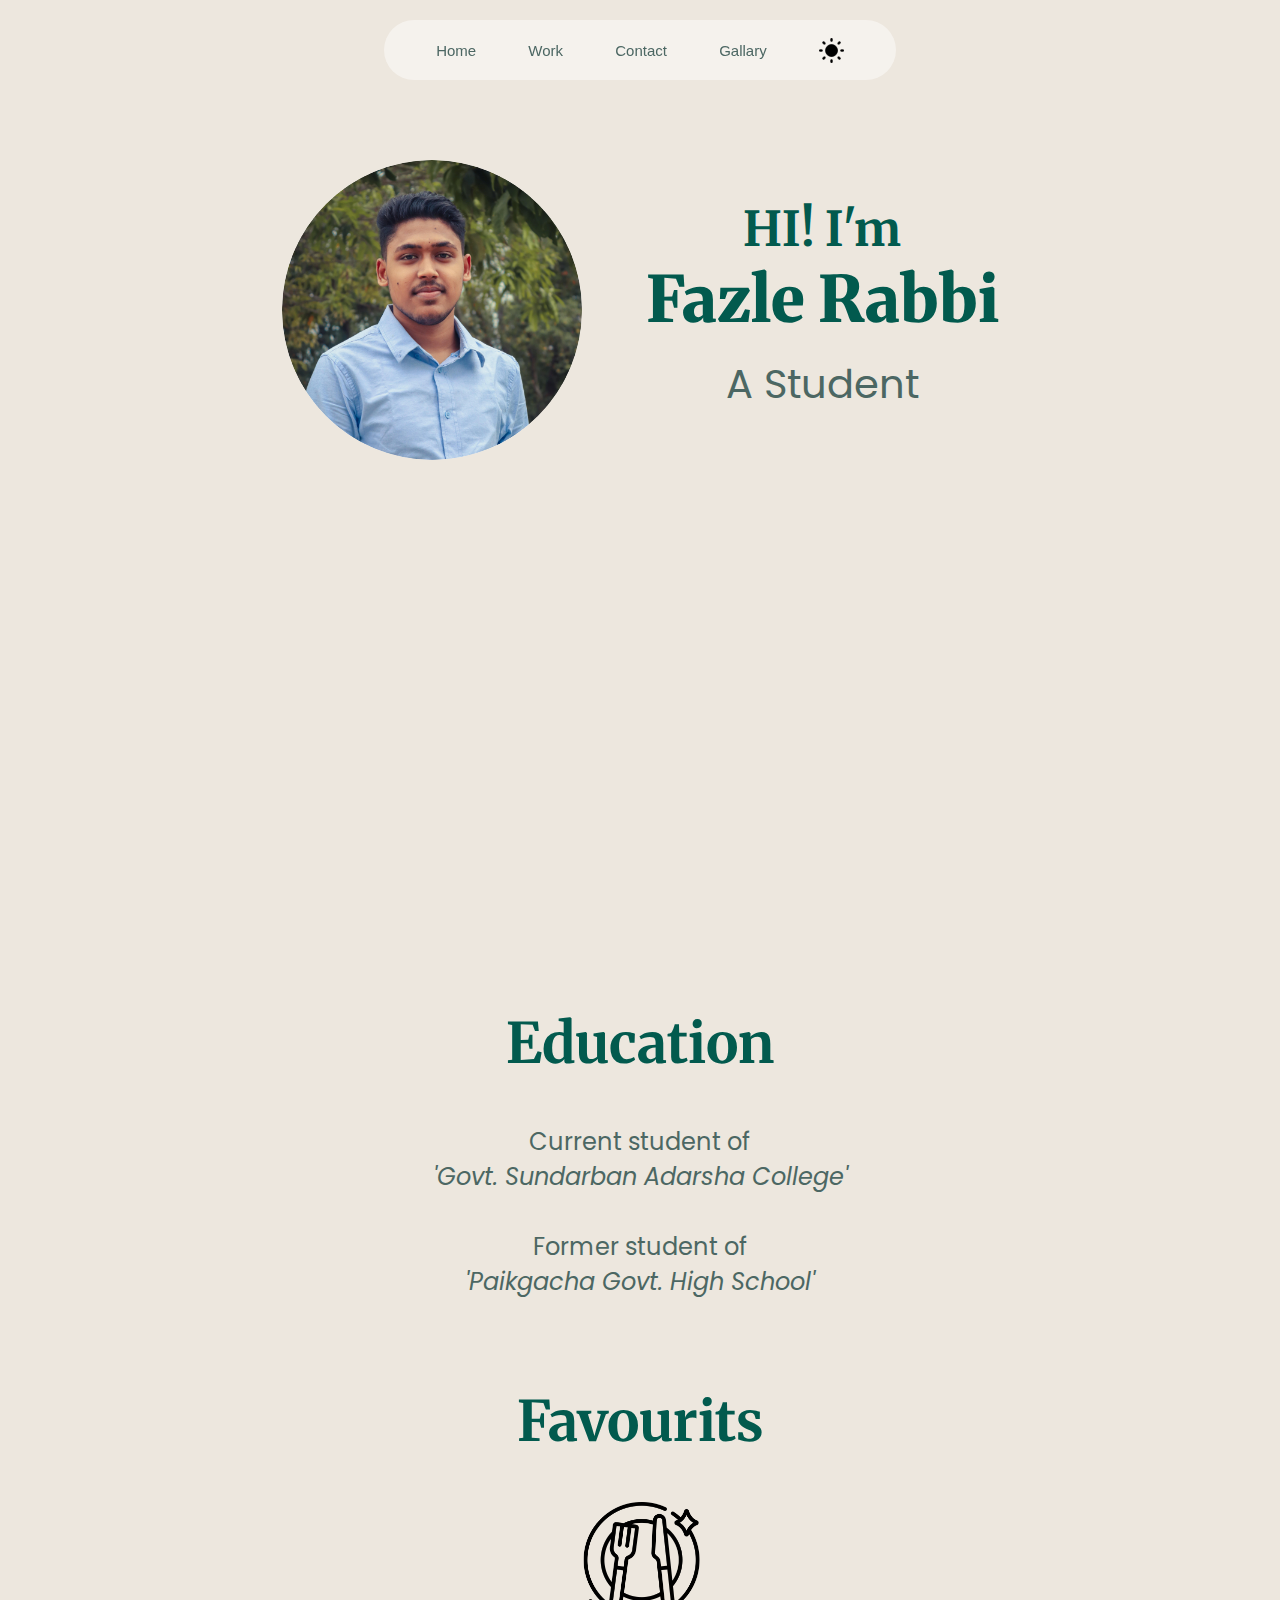
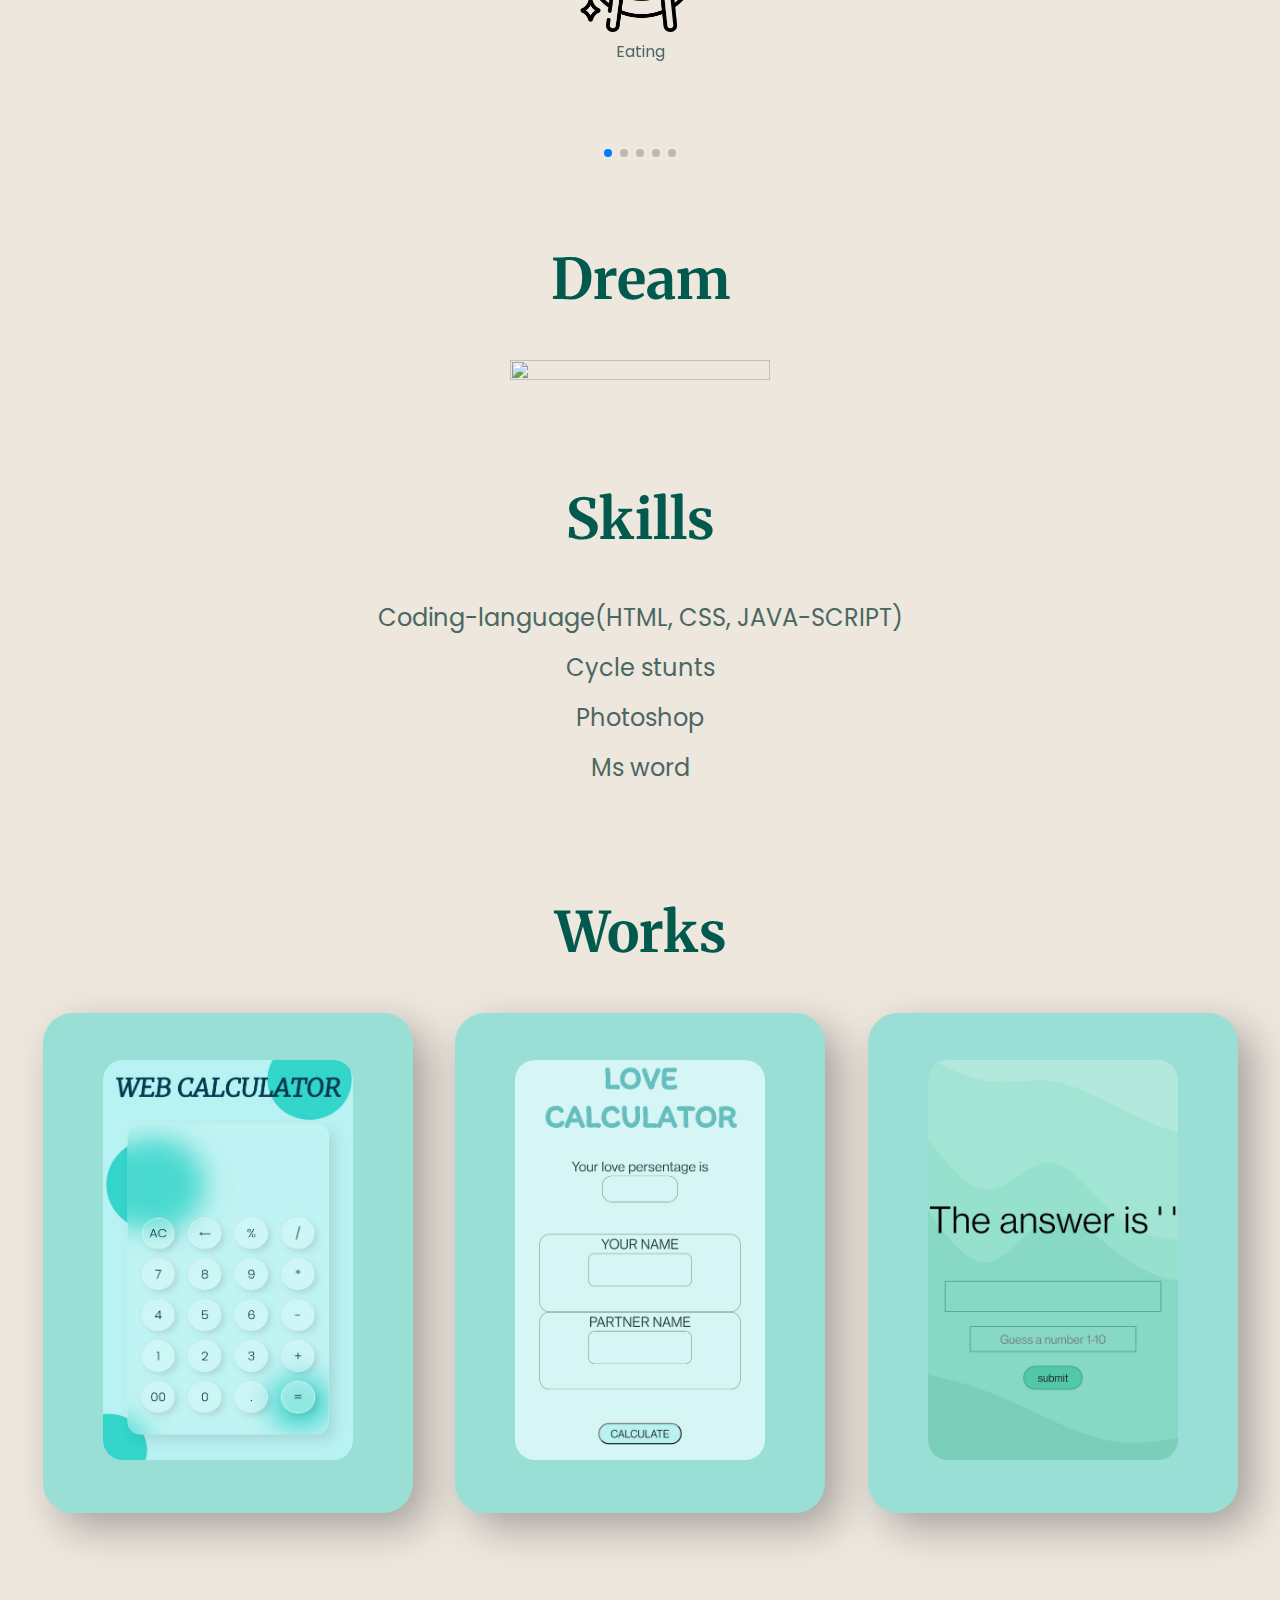
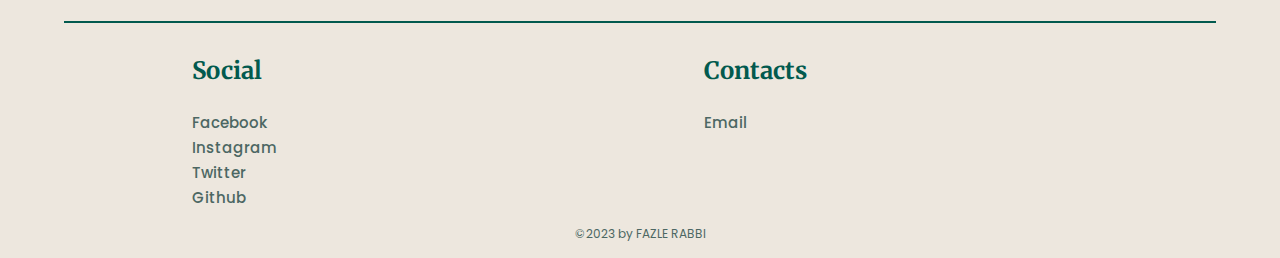
==== index.htm @ 9793bcef "Add files via upload" ====
<!DOCTYPE html>
<html lang="en">
<head>
    <meta charset="UTF-8">
    <meta name="viewport" content="width=device-width, initial-scale=1.0">
    <title>My page</title>
    <link rel="icon" href="logo.png" />
    <link rel="preconnect" href="https://fonts.googleapis.com" />
    <link rel="preconnect" href="https://fonts.gstatic.com" crossorigin />
    <link href="https://fonts.googleapis.com/css2?family=Inter:wght@300&family=Merriweather:ital,wght@0,300;1,300&family=Montserrat:wght@300&family=Poppins:wght@300&family=Sacramento&display=swap" rel="stylesheet"/>
    <link rel="stylesheet" href="https://cdn.jsdelivr.net/npm/swiper@10/swiper-bundle.min.css" />
    <link rel="stylesheet" href="style.css" />
  </head>
</head>
<body>
    <nav>
        <ul>
            <li><a class="nav-item" href="#">Home</a></li>
            <li><a class="nav-item" href="#work">Work</a></li>
            <li><a class="nav-item" href="#bottom">Contact</a></li>
            <li><a class="nav-item" href="pindex.html" target="_blank">Gallary</a></li>
            <li><img class="nav-item" src="dark-mode.png" id="theme"></li>
        </ul>
    </nav>
    <!-- <a id="theme" href="#"> </a>-->
    <section class="top" id="home">
        <div class="main">
          <div class="col-1">
            <img src="circle.jpg"/>
          </div>
          <div class="col-2">
            <h2>HI! I'm</h2>
            <h1><b>Fazle Rabbi</b></h1>
            <p>A Student</p>
          </div>
        </div>
    </section>

    
    <section class="middle">
      <div class="edu">
        <h2>Education</h2>
        <p>
          Current student of <br /><i> 'Govt. Sundarban Adarsha College' </i
          ><br />
          <br />
          Former student of <br /><i>'Paikgacha Govt. High School' </i>
        </p>
      </div>
      <br />

      <div class="likings">
        <h2>Favourits</h2>
        <div class="container">
          <div class="swiper">
            <!-- Additional required wrapper -->
            <div class="swiper-wrapper">
              <!-- Slides -->
              <div class="swiper-slide"><img src="eat.png"><span>Eating</span></div>
              <div class="swiper-slide"><img src="travelling.png"><span>Travelling</span></div>
              <div class="swiper-slide"><img src="open-book.png"><span>Reading</span></div>
              <div class="swiper-slide"><img src="coding-language.png"><span>Coding</span></div>
              <div class="swiper-slide"><img src="gardening.png"><span>Gardening</span></div>
            </div>
            <!-- If we need pagination -->
            <div class="swiper-pagination"></div>
        </div>
      </div>
      <br />

      <div>
        <h2>Dream</h2>
        <a href="https://www.buet.ac.bd/web/#/" target="_blank"
          ><img
            src="https://2.bp.blogspot.com/-9403-akZBqw/WR1qoV51F1I/AAAAAAAAAFs/X-lrXlUQ_lAMNIBSXitrYBy4PDImReQhgCLcB/s1600/BUET-logo.jpg"
            class="buet"
        /></a>
      </div>
      <br /><br />

      <div class="skills">
        <h2>Skills</h2>
        <p>Coding-language(HTML, CSS, JAVA-SCRIPT)</p>
        <p>Cycle stunts</p>
        <p>Photoshop</p>
        <p>Ms word</p>
      </div><br><br>
    </section>

    <section id="work">
      <h2>Works</h2>
      <div class="projects">
        <div class="project-item "><a href="https://rabbi6272.github.io/calculator/" target="_blank"><img src="calculator.jpg"></a></div>
        <div class="project-item "><a href="https://rabbi6272.github.io/lovecalc/" target="_blank"><img src="love-calc.jpg"></a></div>
        <div class="project-item "><a href="https://rabbi6272.github.io/the-guess-game/" target="_blank"><img src="guess-game.jpg"></a></div>
      </div><br><br><br><br>
    </section>

    <hr>
    <section id="bottom" class="bottom">
      <div class="social"> 
        <h3>Social</h3>      
        <a href="https://www.facebook.com/frabbi6272" target="_blank">Facebook</a><br>
        <a href="https://www.instagram.com/_._rab_bi_/" target="_blank">Instagram</a><br>
        <a href="https://www.twitter.com/rabbi6272/" target="_blank">Twitter</a><br>
        <a href="https://github.com/rabbi6272" target="_blank">Github</a><br>
      </div>
      <div class="contact">
        <h3>Contacts</h3>
        <a href="mailto:mmrabbi625442@gmail.com">Email</a>
      </div>
    </section>
    <p class="end-text">&copy;2023 by FAZLE RABBI</p>

  
   <script src="https://cdn.jsdelivr.net/npm/swiper@10/swiper-bundle.min.js"></script>
   <script src="script-toggle.js"></script>
</body>
</html>
---- style.css ----
html{
  scroll-behavior: smooth;
}
body {
  padding: 0;
  margin: 0;
  background-color: var(--background);
  color: var(--text);
  text-align: center;
  font-family: poppins;
  transition: all 400ms linear;
}
h1, h2, h3, h4, h5, h6{
  color: var(--title);
  font-family: Merriweather;
}
h1 {
  font-size: 4rem;
  font-weight: 900;
  margin: 0;
}
h2 {
  font-size: 3.5rem;
  font-weight: 700;
}
h3{
  font-size: 1.5rem;
  font-weight: 700;
}
   /*navbar-section*/
nav {
  position: sticky;
  top: 20px;
  margin: 0 auto;
  height: 60px;
  width: 40%;
  border-radius: 30px;
  backdrop-filter: blur(20px);
  background-color: var(--nav);
  z-index: 30;
}
ul {
  list-style-type: none;
  display: flex;
  justify-content: space-evenly;
  align-items: center;
  height: 100%;
  width: 100%;
  margin: 0;
  padding: 0;
}
li a {
  text-decoration: none;
  font-size: 15px;
  font-family: gt, -apple-system, BlinkMacSystemFont, "Segoe UI", Roboto, Oxygen,
    Ubuntu, Cantarell, "Open Sans", "Helvetica Neue", sans-serif;
  font-weight: 500;
  line-height: 23px;
  color: var(--text);
  display: inline-block;

}
#theme{
  display: flex;
  align-items: center;
  width: 25px;
  height: 25px;
  cursor: pointer;
}

  /*top-section*/
.top {
  height: 80vh;
  margin: 0;
  padding-top: 100px;
}
.main {
  display: flex;
  flex-flow: wrap;
  max-width: 100vw;
  min-height: 300px;
  margin: 0;
  align-items: center;
  justify-content: center;
}
.col-1 {
  width: auto;
  align-items: right;
  margin: 0 2.5%;
}
.col-1 img {
  border-radius: 50%;
  height: 300px;
  width: 300px;
}
.col-2 {
  width: auto;
  text-align: center;
  margin: 0 2.5%;
}
.col-2 h2{
  font-family: Merriweather;
  font-size: 3rem;
  margin: 0;
}

p{
    font-size: 2.5rem;
    margin: 15px 0;
}

 /*middle-section*/

 .edu {
  height: auto;
  margin: 10% auto 0;
}

.middle p {
  font-size: 1.5rem;
}
.middle a {
  margin: 10px;
}
.container {
  display: flex;
  align-items: center;
  justify-content: center;
  width: 100%;
  height: 30vh;
}
.swiper {
  width: 135px;
  height: 30vh;
}
.swiper-slide img {
  width: 130px;
  height: 130px;
}
span {
  margin: 0;
}
.buet{
  width: 45%;
  height: 10%;
}

/*work-section*/
#work{
  height: auto;
  width: 100vw;
}
.projects{
  height: auto;
  width: 100%;
  display: flex;
  flex-wrap: wrap;
  justify-content: space-evenly;
  align-items: center;
 
}
.project-item{
  height: 500px;
  width: 370px;
  /* background-color:#9ADFD5; */
  background-color: var(--wbackground);
  border-radius: 30px;
  display: flex;
  align-items: center;
  justify-content: center;
  text-align: center;
  box-shadow: 15px 15px 40px rgba(0, 0, 0, .3);
}
.project-item:hover{
 
}
.project-item img{
  height: 400px;
  width: 250px;
  border-radius: 20px;
  transition: all 300ms linear;
}
.project-item img:hover{
  scale: 1.05;
}

 /* bottom-section */
hr{
  height: 2px;
  width: 90%;
  background-color: var(--title);
  border: 0;
}
.bottom{
  height: auto;
  margin: 0;
  display: flex;
  align-items: baseline;

}
.contact, .social{
  display: inline-block;
  text-align: left;
  height: 100%;
  width: 10%;
  margin: 0 15%;
}

.bottom a{
  text-decoration: none;
  font-size: 15px;
  font-weight: 500;
  color: var(--text);
  margin: 5px 0;
}


.end-text{
  font-size: 12px;
  color: var(--text);
}

@media (max-width: 1200px){
  nav{
    width: 50%;
  }
  .buet{
    width: 50%;
    height: 15%;
  }
  .project-item img{
    height: 360px;
    width: 220px;
  }
  .project-item{
    height: 440px;
    width: 310px;
  }
}

@media (max-width: 992px) {
  nav {
    width: 60%;
  }
  .buet{
    width: 55%;
    height: 20%;
  }
  .project-item img{
    height: 320px;
    width: 190px;
  }
  .project-item{
    height: 390px;
    width: 260px;
  }
}

@media (max-width: 767px){

  nav {
     width: 80%;
  }

  .top{
    padding-top: 50px;
    height: 95vh;
  }
  .col-1,   .col-2{
    margin: 15px 0;
  }
  .col-1 img{
    width: 300px;
    height: 300px;
  }

  h1{
    font-size: 3.5rem;
  }
  h2{
    font-size: 2.5rem;
  }
  .buet{
    width: 90%;
    height: 60%;
  }
  .project-item{
    height: 500px;
    width: 330px;
    margin: 30px 0;
  }
  .project-item img{
    height: 400px;
    width: 250px;
  }
  .contact, .social{
    margin: 0 12%;
  }

}
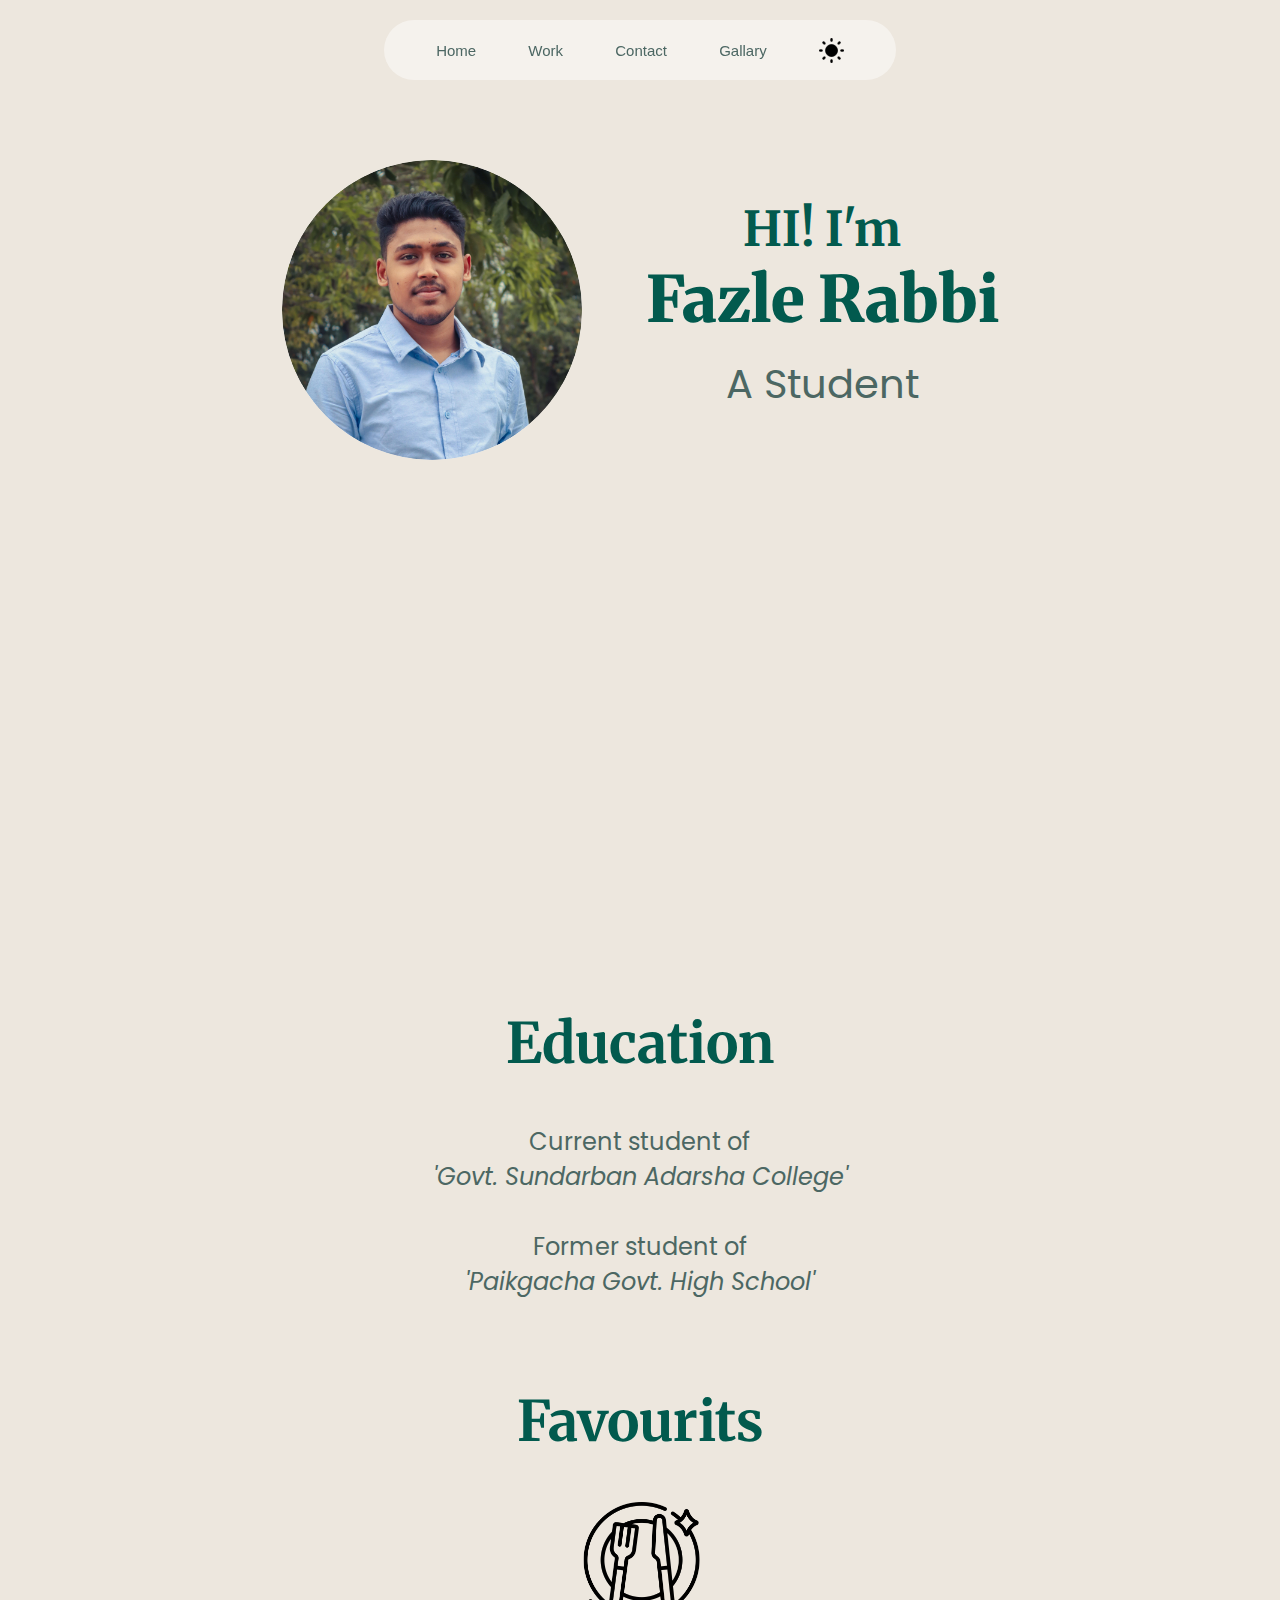
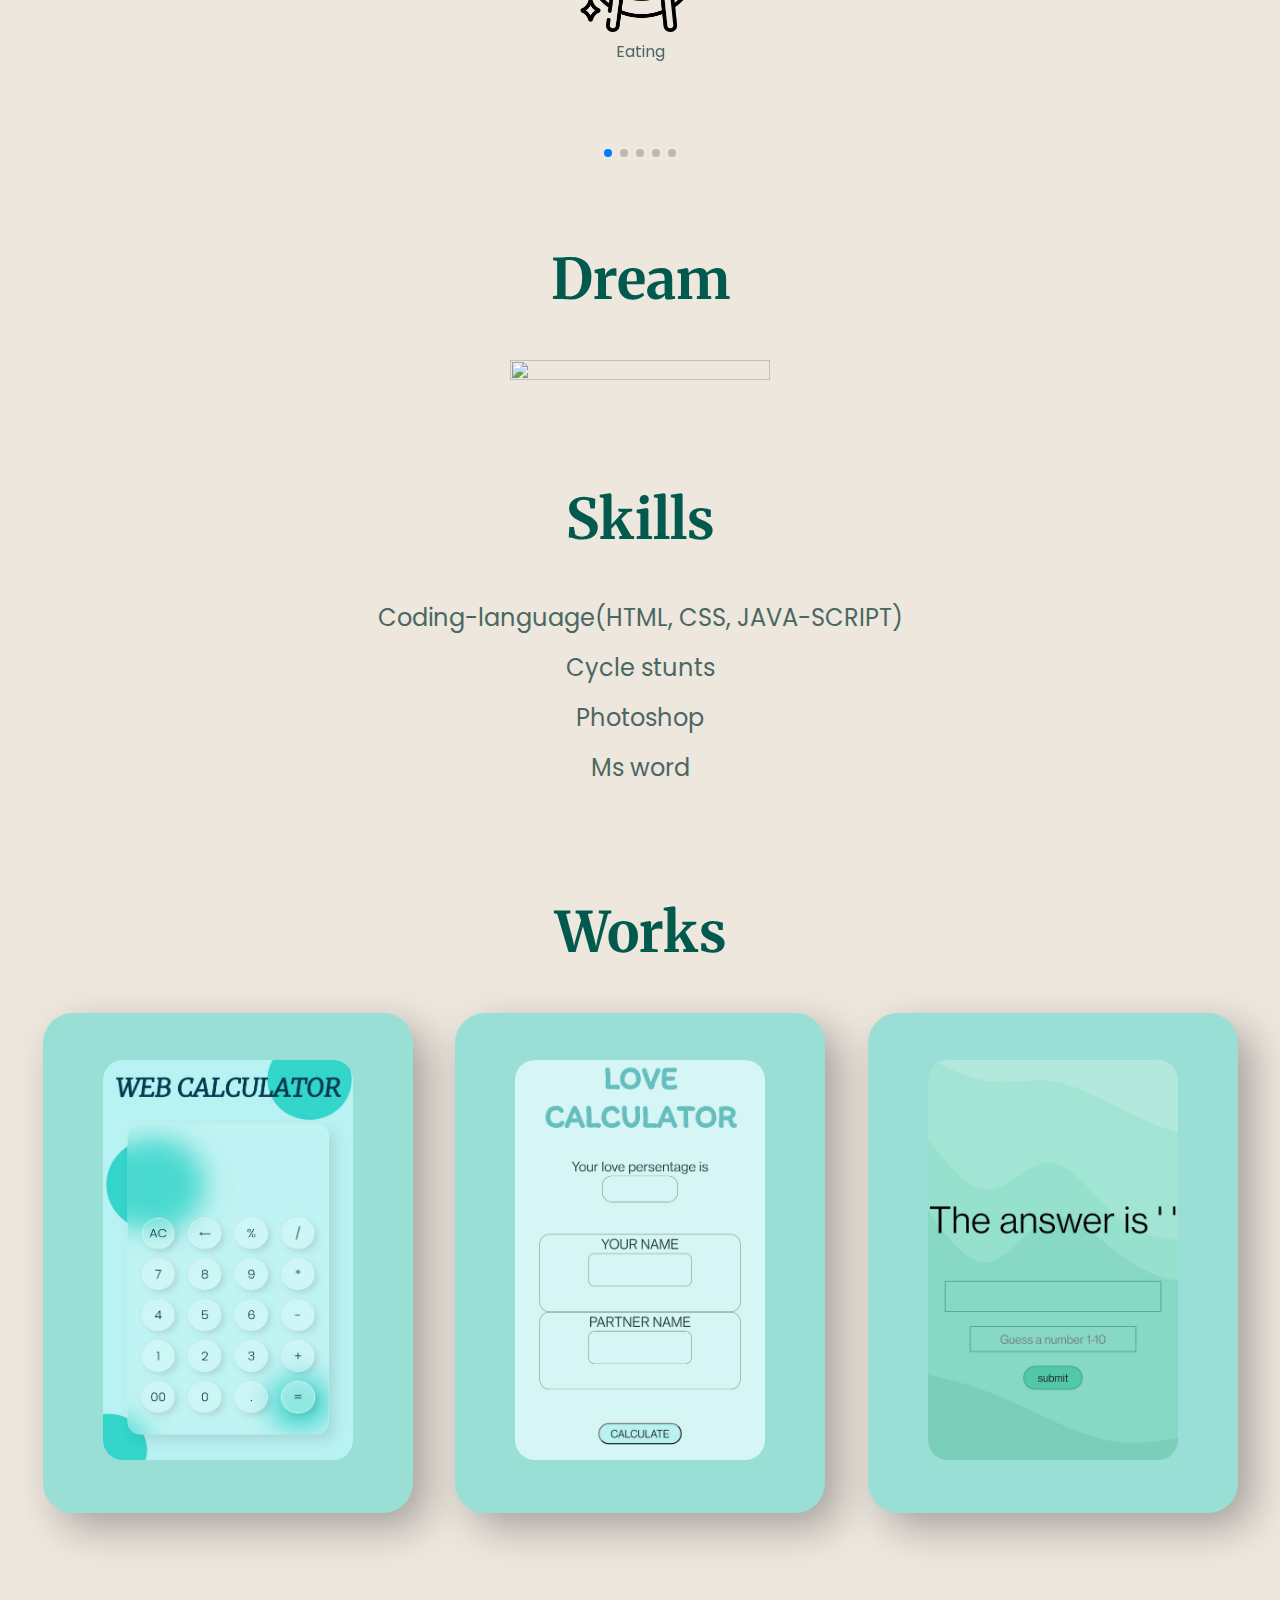
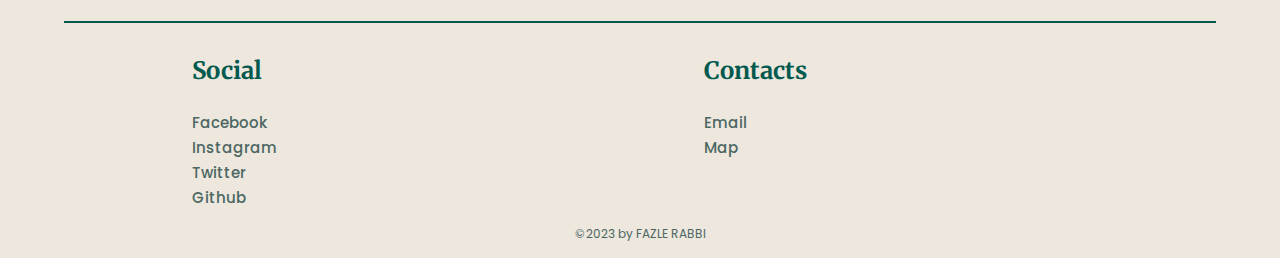
==== commit 2cb9c872: "Update index.htm" ====
--- a/index.htm
+++ b/index.htm
@@ -107,7 +107,8 @@
       </div>
       <div class="contact">
         <h3>Contacts</h3>
-        <a href="mailto:mmrabbi625442@gmail.com">Email</a>
+        <a href="mailto:mmrabbi625442@gmail.com">Email</a><br>
+        <a href="https://maps.app.goo.gl/GKJpCMKYnp2LL5sCA" target="_blank">Map</a>
       </div>
     </section>
     <p class="end-text">&copy;2023 by FAZLE RABBI</p>
@@ -116,4 +117,4 @@
    <script src="https://cdn.jsdelivr.net/npm/swiper@10/swiper-bundle.min.js"></script>
    <script src="script-toggle.js"></script>
 </body>
-</html>+</html>
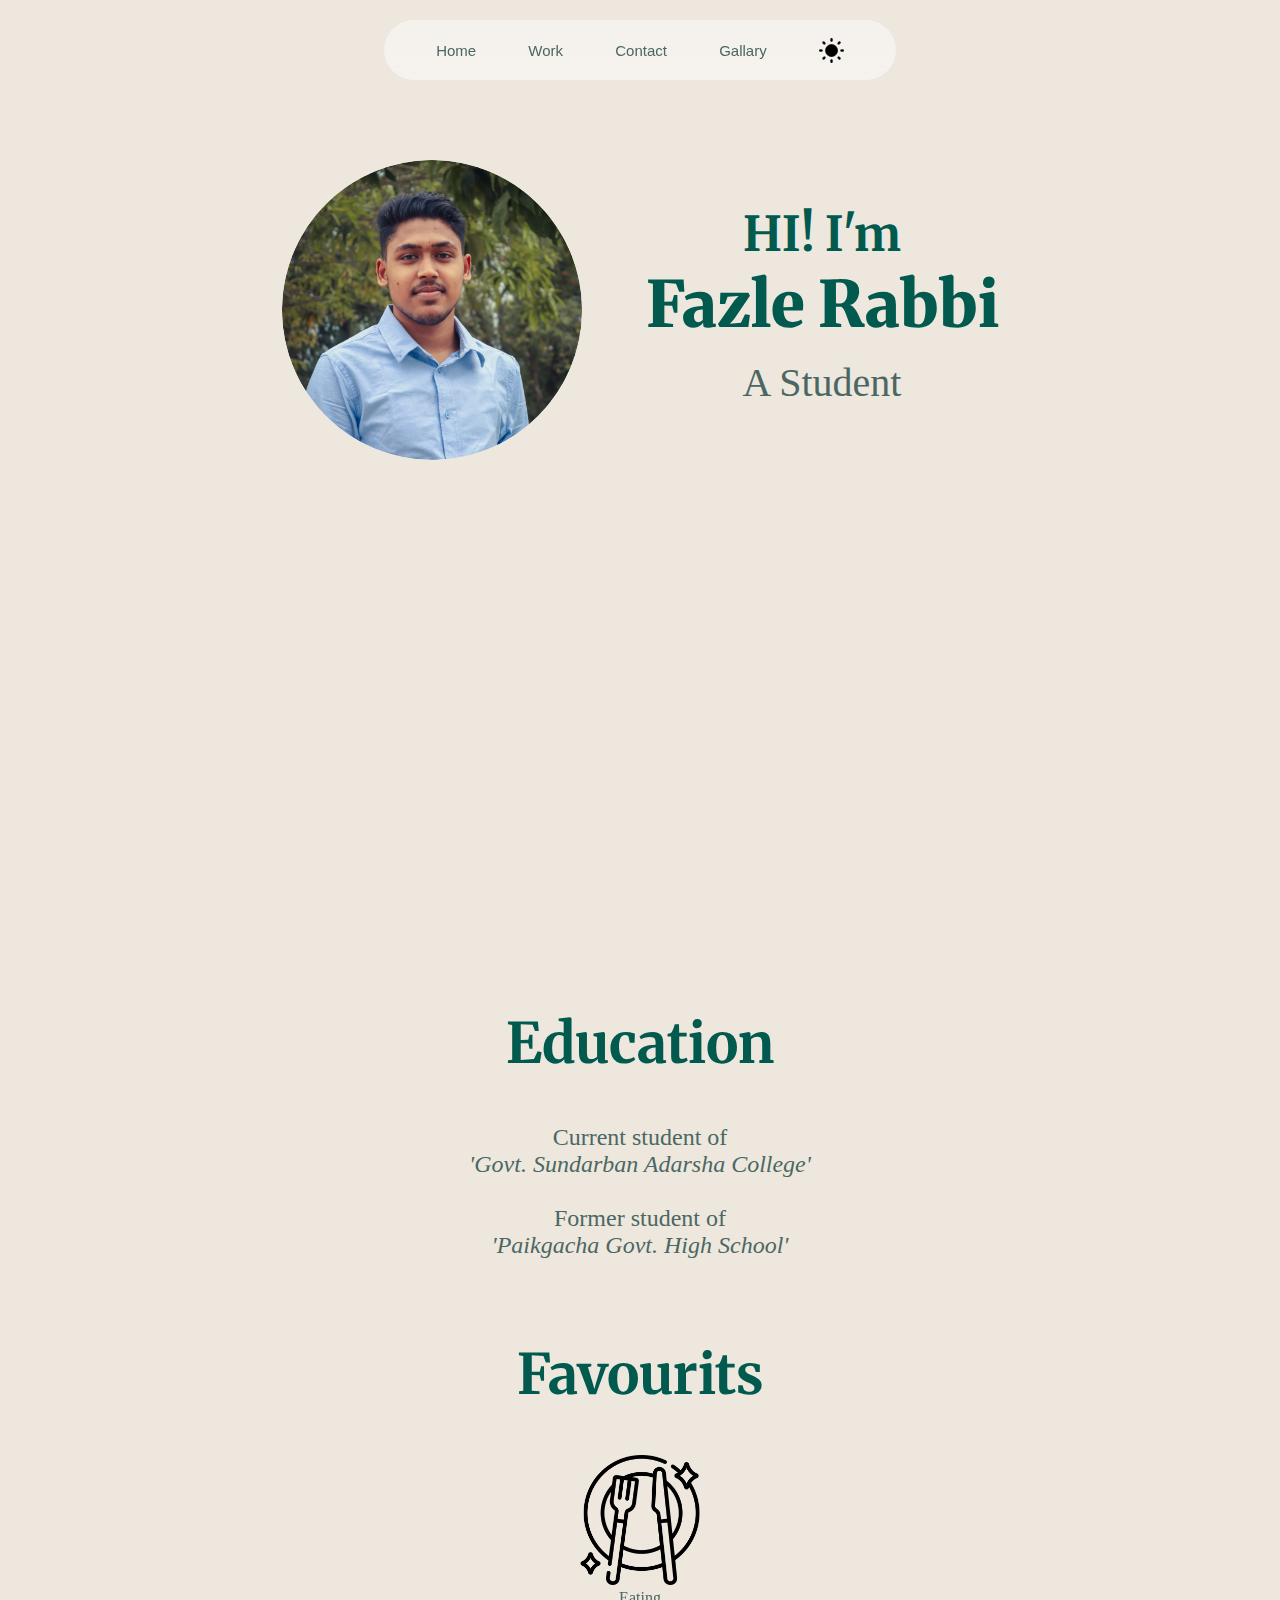
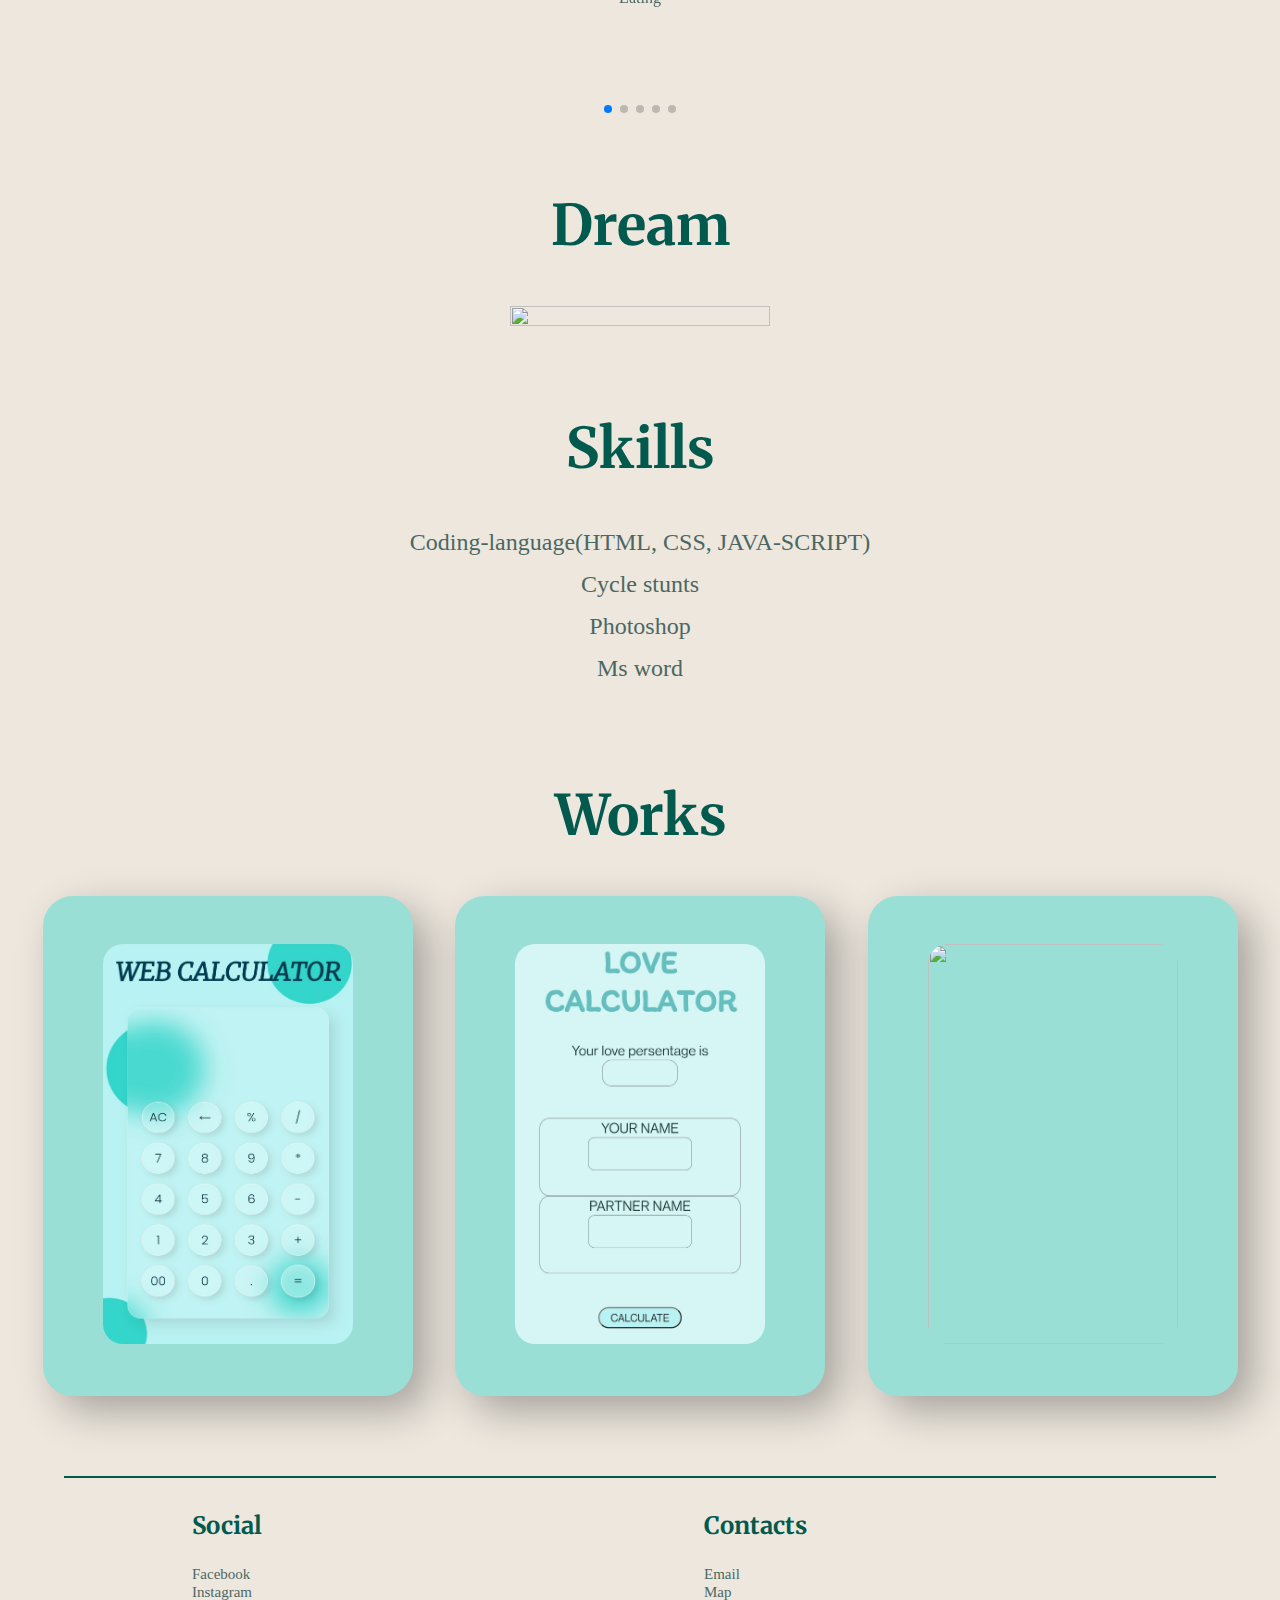
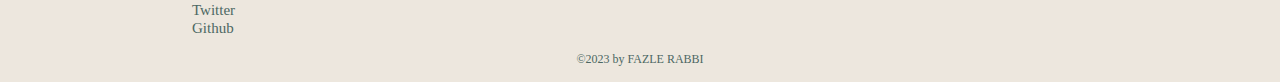
==== commit 83441158: "Update index.htm" ====
--- a/index.htm
+++ b/index.htm
@@ -5,9 +5,9 @@
     <meta name="viewport" content="width=device-width, initial-scale=1.0">
     <title>My page</title>
     <link rel="icon" href="logo.png" />
-    <link rel="preconnect" href="https://fonts.googleapis.com" />
-    <link rel="preconnect" href="https://fonts.gstatic.com" crossorigin />
-    <link href="https://fonts.googleapis.com/css2?family=Inter:wght@300&family=Merriweather:ital,wght@0,300;1,300&family=Montserrat:wght@300&family=Poppins:wght@300&family=Sacramento&display=swap" rel="stylesheet"/>
+    <link rel="preconnect" href="https://fonts.googleapis.com">
+<link rel="preconnect" href="https://fonts.gstatic.com" crossorigin>
+<link href="https://fonts.googleapis.com/css2?family=Bricolage+Grotesque&family=Inter:wght@300&family=Itim&family=Merriweather:ital,wght@0,300;0,700;1,300&family=Montserrat:wght@300&family=Nunito&display=swap" rel="stylesheet">
     <link rel="stylesheet" href="https://cdn.jsdelivr.net/npm/swiper@10/swiper-bundle.min.css" />
     <link rel="stylesheet" href="style.css" />
   </head>
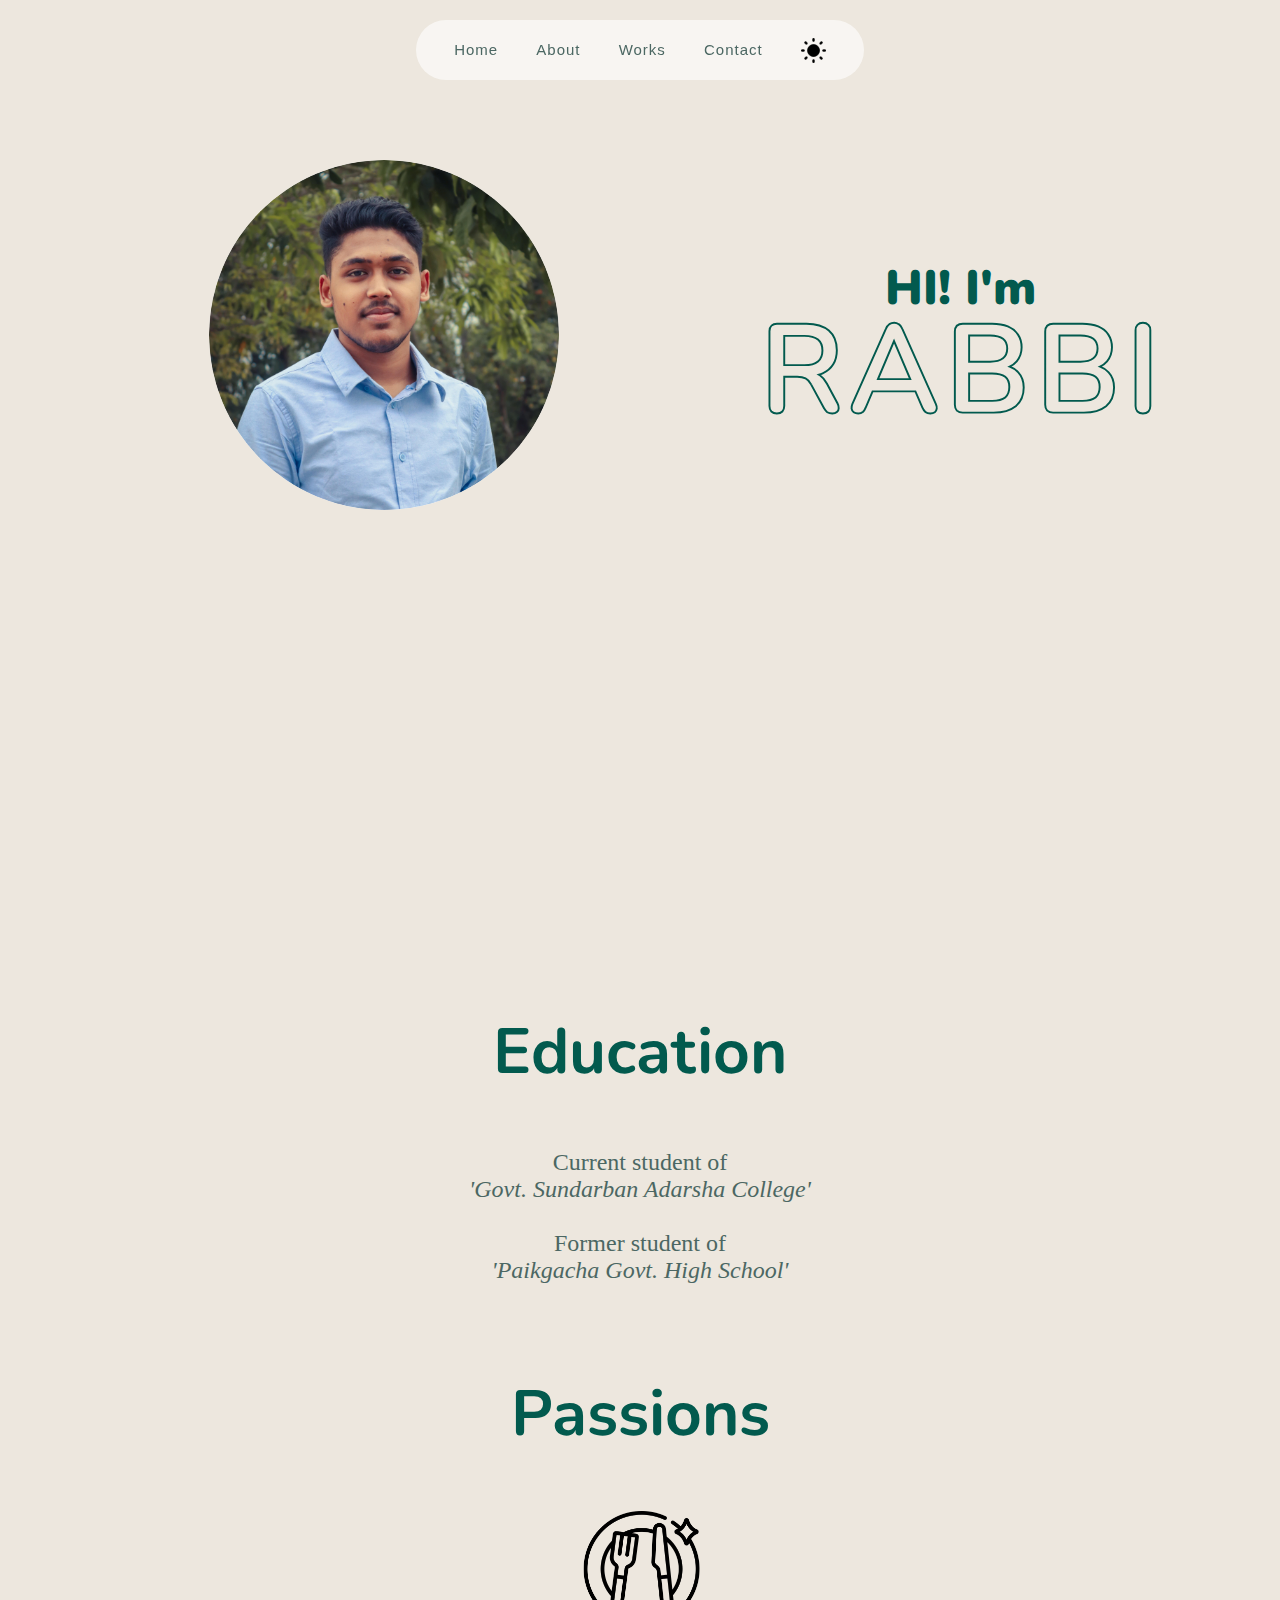
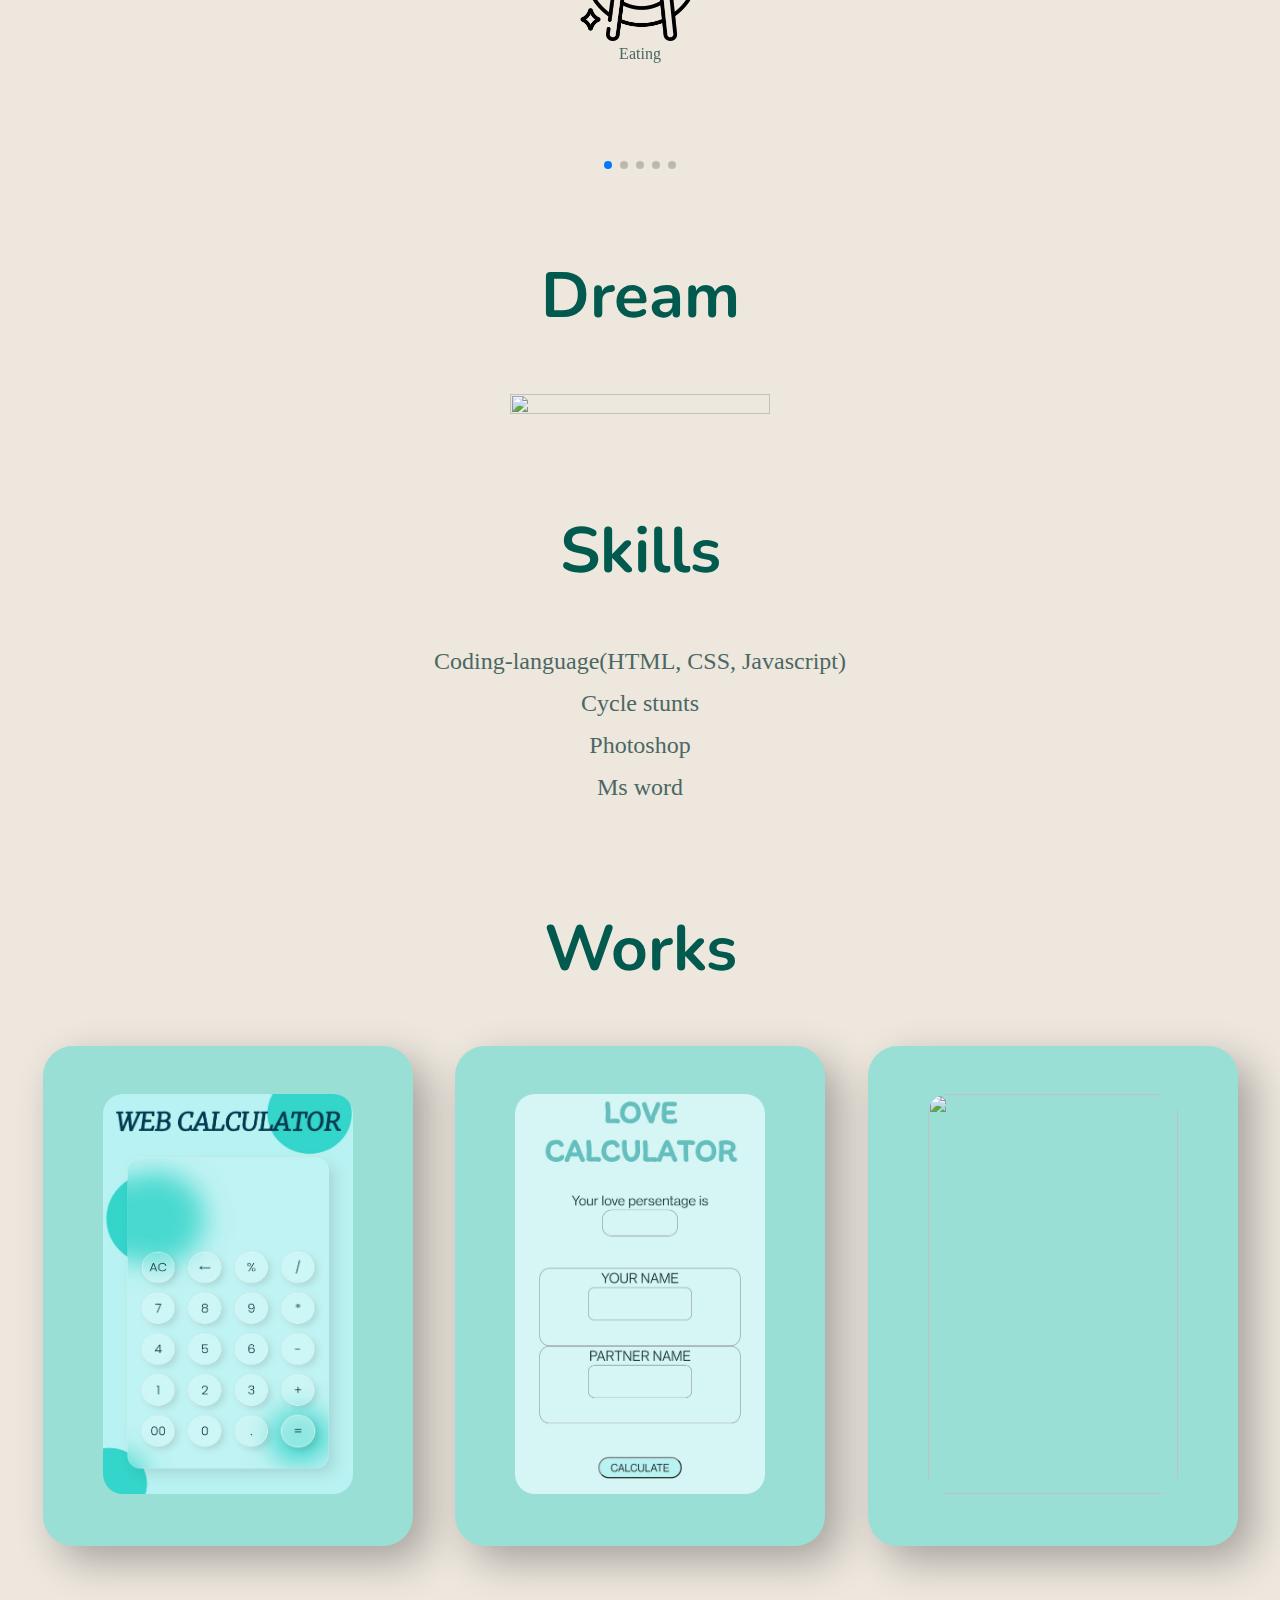
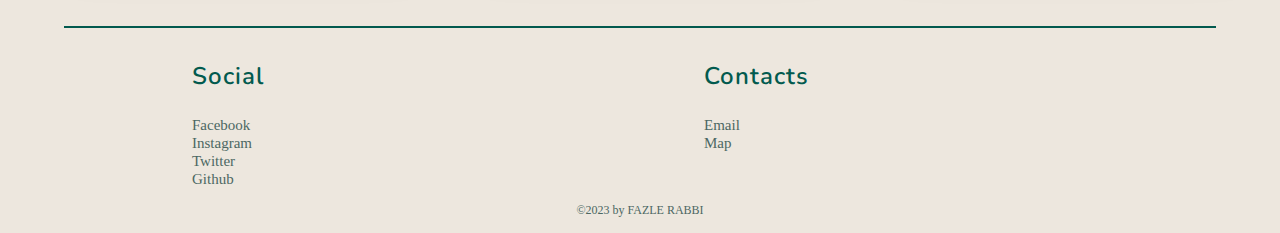
==== commit f4c8e667: "Add files via upload" ====
--- a/index.htm
+++ b/index.htm
@@ -6,8 +6,8 @@
     <title>My page</title>
     <link rel="icon" href="logo.png" />
     <link rel="preconnect" href="https://fonts.googleapis.com">
-<link rel="preconnect" href="https://fonts.gstatic.com" crossorigin>
-<link href="https://fonts.googleapis.com/css2?family=Bricolage+Grotesque&family=Inter:wght@300&family=Itim&family=Merriweather:ital,wght@0,300;0,700;1,300&family=Montserrat:wght@300&family=Nunito&display=swap" rel="stylesheet">
+    <link rel="preconnect" href="https://fonts.gstatic.com" crossorigin>
+    <link href="https://fonts.googleapis.com/css2?family=Bricolage+Grotesque&family=Inter:wght@300&family=Itim&family=Merriweather:ital,wght@0,300;0,700;1,300&family=Montserrat:wght@300&family=Nunito&display=swap" rel="stylesheet">
     <link rel="stylesheet" href="https://cdn.jsdelivr.net/npm/swiper@10/swiper-bundle.min.css" />
     <link rel="stylesheet" href="style.css" />
   </head>
@@ -15,11 +15,11 @@
 <body>
     <nav>
         <ul>
-            <li><a class="nav-item" href="#">Home</a></li>
-            <li><a class="nav-item" href="#work">Work</a></li>
-            <li><a class="nav-item" href="#bottom">Contact</a></li>
-            <li><a class="nav-item" href="pindex.html" target="_blank">Gallary</a></li>
-            <li><img class="nav-item" src="dark-mode.png" id="theme"></li>
+          <li id="item"><a class="nav-item " href="#">Home</a></li>
+          <li id="item"><a class="nav-item " href="#about" >About</a></li>
+          <li id="item"><a class="nav-item " href="#work">Works</a></li>
+          <li id="item"><a class="nav-item " href="#bottom">Contact</a></li>
+          <li><img class="nav-item" src="dark-mode.png" id="theme"></li>
         </ul>
     </nav>
     <!-- <a id="theme" href="#"> </a>-->
@@ -29,15 +29,22 @@
             <img src="circle.jpg"/>
           </div>
           <div class="col-2">
-            <h2>HI! I'm</h2>
-            <h1><b>Fazle Rabbi</b></h1>
-            <p>A Student</p>
+            <h1>HI! I'm</h1>
+            <svg id="svg" viewBox="0 0 398 97" fill="none" xmlns="http://www.w3.org/2000/svg">
+              <path fill="var(--title)" stroke="var(--title)" stroke-width="2" d="M382.902 93.7845L382.915 93.798L382.928 93.8111C384.356 95.2395 386.302 95.896 388.627 95.896C391.02 95.896 392.992 95.2484 394.352 93.7845C395.681 92.3535 396.283 90.4177 396.283 88.112V9.64801C396.283 7.27022 395.643 5.30702 394.199 3.94855C392.848 2.51114 390.934 1.86401 388.627 1.86401C386.302 1.86401 384.356 2.52053 382.928 3.94891C381.565 5.31191 380.971 7.2752 380.971 9.64801V88.112C380.971 90.4177 381.573 92.3535 382.902 93.7845Z" />
+              <path fill="var(--title)" stroke="var(--title)" stroke-width="2" d="M289.382 92.8903L289.406 92.9155L289.431 92.9391C290.948 94.3555 293.014 95 295.489 95H327.489C337.184 95 344.86 92.8368 350.389 88.3785L350.396 88.3723C355.959 83.7969 358.697 77.3034 358.697 69.04C358.697 62.6096 356.842 57.316 353.056 53.2577C350.658 50.6332 347.692 48.6774 344.18 47.3751C346.996 45.9682 349.411 44.1085 351.414 41.7896C354.83 37.8346 356.521 32.9873 356.521 27.312C356.521 22.1995 355.285 17.7732 352.768 14.0833C350.34 10.4001 346.805 7.59756 342.218 5.65638C337.709 3.71196 332.276 2.76001 325.953 2.76001H295.489C292.996 2.76001 290.921 3.45773 289.406 4.9729L290.113 5.68001L289.406 4.9729C287.964 6.41503 287.321 8.45765 287.321 10.928V86.832C287.321 89.3071 287.966 91.3727 289.382 92.8903ZM325.953 82.76H302.121V54.424H325.953C332.257 54.424 336.72 55.6485 339.534 57.9148C342.303 60.1459 343.769 63.6132 343.769 68.528C343.769 73.4373 342.306 76.9552 339.527 79.2744C336.714 81.5374 332.252 82.76 325.953 82.76ZM323.905 42.184H302.121V15H323.905C329.938 15 334.331 16.2187 337.24 18.4991C340.108 20.747 341.593 24.0549 341.593 28.592C341.593 33.1291 340.108 36.437 337.24 38.685C334.331 40.9654 329.938 42.184 323.905 42.184Z" />
+              <path fill="var(--title)" stroke="var(--title)" stroke-width="2" d="M195.732 92.8903L195.755 92.9155L195.781 92.9391C197.298 94.3555 199.364 95 201.839 95H233.839C243.534 95 251.21 92.8368 256.739 88.3785L256.746 88.3723C262.309 83.7969 265.047 77.3034 265.047 69.04C265.047 62.6096 263.192 57.316 259.406 53.2577C257.008 50.6332 254.042 48.6774 250.53 47.3751C253.346 45.9682 255.761 44.1085 257.764 41.7896C261.18 37.8346 262.871 32.9873 262.871 27.312C262.871 22.1995 261.635 17.7732 259.118 14.0833C256.69 10.4001 253.155 7.59755 248.568 5.65638C244.059 3.71196 238.626 2.76001 232.303 2.76001H201.839C199.346 2.76001 197.271 3.45773 195.756 4.9729L196.463 5.68001L195.756 4.9729C194.314 6.41503 193.671 8.45765 193.671 10.928V86.832C193.671 89.3071 194.316 91.3727 195.732 92.8903ZM232.303 82.76H208.471V54.424H232.303C238.607 54.424 243.07 55.6485 245.884 57.9148C248.653 60.1459 250.119 63.6132 250.119 68.528C250.119 73.4373 248.656 76.9552 245.877 79.2744C243.064 81.5374 238.602 82.76 232.303 82.76ZM230.255 42.184H208.471V15H230.255C236.288 15 240.681 16.2187 243.59 18.4991C246.458 20.747 247.943 24.0549 247.943 28.592C247.943 33.1291 246.458 36.437 243.59 38.685C240.681 40.9654 236.288 42.184 230.255 42.184Z" />
+              <path fill="var(--title)" stroke="var(--title)" stroke-width="2" d="M87.4756 85.9129L87.4714 85.9224L87.4674 85.932C86.7396 87.6603 86.4285 89.295 86.6298 90.8042C86.8356 92.3476 87.5721 93.6133 88.813 94.544C90.0598 95.4791 91.6576 95.896 93.509 95.896C95.3827 95.896 96.996 95.4252 98.2452 94.3842L98.2633 94.3691L98.2807 94.3532C99.4562 93.2756 100.463 91.6335 101.343 89.5244C101.343 89.5231 101.344 89.5219 101.344 89.5206L108.387 72.984H152.768L159.919 89.5327L159.92 89.5347C160.808 91.5769 161.866 93.178 163.135 94.2514C164.472 95.3829 166.218 95.896 168.261 95.896C170.084 95.896 171.644 95.5338 172.817 94.6807L172.84 94.664L172.862 94.646C174.011 93.7062 174.682 92.4459 174.884 90.9322L174.885 90.924C175.085 89.3238 174.727 87.6406 173.906 85.9024L139.227 8.09997C138.326 5.94239 137.111 4.30076 135.524 3.30388C134.083 2.34658 132.486 1.86401 130.757 1.86401C128.95 1.86401 127.272 2.34262 125.747 3.29601L125.735 3.30381L125.722 3.31196C124.223 4.31151 123.055 5.9521 122.159 8.09997L87.4756 85.9129ZM130.632 20.7435L147.398 60.232H113.976L130.632 20.7435Z" />
+              <path fill="var(--title)" stroke="var(--title)" stroke-width="2" d="M3.42721 93.7845L3.43981 93.798L3.4529 93.8111C4.88127 95.2395 6.8268 95.896 9.152 95.896C11.5446 95.896 13.5174 95.2484 14.8768 93.7845C16.2056 92.3535 16.808 90.4177 16.808 88.112V57.752H30.272C33.9331 57.752 36.7872 58.3364 38.8997 59.4318L38.9128 59.4386L38.9262 59.445C40.9686 60.4284 42.886 62.4473 44.6235 65.6741L44.6246 65.676L58.0645 90.508L58.0714 90.5206L58.0786 90.5331C59.0617 92.2312 60.1649 93.5817 61.4063 94.5366L61.4397 94.5624L61.4753 94.5852C62.8755 95.4853 64.6154 95.896 66.624 95.896C68.5537 95.896 70.1913 95.4388 71.3766 94.3705C72.6166 93.3298 73.2484 91.9513 73.2559 90.3177C73.3476 88.6527 72.9 86.9837 71.9814 85.3282C71.9803 85.3263 71.9792 85.3243 71.9782 85.3224L60.9768 64.8546L60.9739 64.8492C58.8786 61.0078 56.4795 58.1332 53.7453 56.3083C53.416 56.0815 53.0793 55.869 52.7353 55.6707C54.1102 55.2591 55.4204 54.772 56.6652 54.2085C61.4387 52.0863 65.1013 48.9711 67.6062 44.856C70.1075 40.7466 71.336 35.8659 71.336 30.256C71.336 21.5834 68.6099 14.7545 63.0568 9.91793C57.5243 5.09933 49.7483 2.76001 39.872 2.76001H9.28C6.96186 2.76001 5.0211 3.41254 3.59393 4.8319C2.13962 6.19083 1.496 8.15885 1.496 10.544V88.112C1.496 90.4177 2.09844 92.3535 3.42721 93.7845ZM37.696 45.768H16.808V15.384H37.696C44.0624 15.384 48.7035 16.7274 51.7817 19.2531C54.8257 21.7507 56.408 25.4455 56.408 30.512C56.408 35.6699 54.8219 39.4044 51.7817 41.8989C48.7035 44.4246 44.0624 45.768 37.696 45.768Z" />
+              </svg>
+            <!-- <h1><b>Fazle Rabbi</b></h1>
+            <p> Student</p> -->
           </div>
         </div>
     </section>
 
     
-    <section class="middle">
+    <section id="about">
       <div class="edu">
         <h2>Education</h2>
         <p>
@@ -50,7 +57,7 @@
       <br />
 
       <div class="likings">
-        <h2>Favourits</h2>
+        <h2>Passions</h2>
         <div class="container">
           <div class="swiper">
             <!-- Additional required wrapper -->
@@ -80,14 +87,14 @@
 
       <div class="skills">
         <h2>Skills</h2>
-        <p>Coding-language(HTML, CSS, JAVA-SCRIPT)</p>
+        <p>Coding-language(HTML, CSS, Javascript)</p>
         <p>Cycle stunts</p>
         <p>Photoshop</p>
         <p>Ms word</p>
       </div><br><br>
     </section>
 
-    <section id="work">
+    <section id="work" >
       <h2>Works</h2>
       <div class="projects">
         <div class="project-item "><a href="https://rabbi6272.github.io/calculator/" target="_blank"><img src="calculator.jpg"></a></div>
@@ -95,9 +102,9 @@
         <div class="project-item "><a href="https://rabbi6272.github.io/the-guess-game/" target="_blank"><img src="guess-game.jpg"></a></div>
       </div><br><br><br><br>
     </section>
-
+   
     <hr>
-    <section id="bottom" class="bottom">
+    <section id="bottom">
       <div class="social"> 
         <h3>Social</h3>      
         <a href="https://www.facebook.com/frabbi6272" target="_blank">Facebook</a><br>
@@ -115,6 +122,7 @@
 
   
    <script src="https://cdn.jsdelivr.net/npm/swiper@10/swiper-bundle.min.js"></script>
+   <script src="https://cdn.jsdelivr.net/npm/vivus@0.4.6/dist/vivus.min.js"></script>
    <script src="script-toggle.js"></script>
 </body>
-</html>
+</html>--- a/style.css
+++ b/style.css
@@ -8,24 +8,26 @@
   color: var(--text);
   text-align: center;
   font-family: poppins;
+  font-size: medium;
   transition: all 400ms linear;
 }
 h1, h2, h3, h4, h5, h6{
   color: var(--title);
-  font-family: Merriweather;
+  font-family: Nunito;
 }
 h1 {
+  font-size: 4.5rem;
+  font-weight: 900;
+  margin: 0;
+}
+h2 {
   font-size: 4rem;
-  font-weight: 900;
-  margin: 0;
-}
-h2 {
-  font-size: 3.5rem;
   font-weight: 700;
 }
 h3{
   font-size: 1.5rem;
-  font-weight: 700;
+  font-weight: 600;
+  letter-spacing: 1px;
 }
    /*navbar-section*/
 nav {
@@ -33,7 +35,7 @@
   top: 20px;
   margin: 0 auto;
   height: 60px;
-  width: 40%;
+  width: 35%;
   border-radius: 30px;
   backdrop-filter: blur(20px);
   background-color: var(--nav);
@@ -55,10 +57,12 @@
   font-family: gt, -apple-system, BlinkMacSystemFont, "Segoe UI", Roboto, Oxygen,
     Ubuntu, Cantarell, "Open Sans", "Helvetica Neue", sans-serif;
   font-weight: 500;
-  line-height: 23px;
+  letter-spacing: 1px;
   color: var(--text);
   display: inline-block;
-
+}
+.active{
+display: none;
 }
 #theme{
   display: flex;
@@ -67,6 +71,9 @@
   height: 25px;
   cursor: pointer;
 }
+nav ul li a:hover{
+  color: var(--title);
+}
 
   /*top-section*/
 .top {
@@ -84,26 +91,33 @@
   justify-content: center;
 }
 .col-1 {
-  width: auto;
-  align-items: right;
-  margin: 0 2.5%;
+  width: 50%;
+  /* margin: 0 2.5%; */
 }
 .col-1 img {
   border-radius: 50%;
-  height: 300px;
-  width: 300px;
+  height: 350px;
+  width: 350px;
+  margin-left: 20%;
 }
 .col-2 {
-  width: auto;
+  width: 50%;
   text-align: center;
-  margin: 0 2.5%;
-}
-.col-2 h2{
-  font-family: Merriweather;
+  /* margin: 0 2.5%; */
+}
+.col-2 h1{
   font-size: 3rem;
   margin: 0;
 }
-
+#svg{
+  height: 10%;
+  width: 60%;
+  fill-opacity: 0;
+}
+#svg.finished{
+  transition: 200ms linear;
+  fill-opacity: 1;
+}
 p{
     font-size: 2.5rem;
     margin: 15px 0;
@@ -111,15 +125,15 @@
 
  /*middle-section*/
 
- .edu {
+.edu {
   height: auto;
   margin: 10% auto 0;
 }
 
-.middle p {
+#about p {
   font-size: 1.5rem;
 }
-.middle a {
+#about a {
   margin: 10px;
 }
 .container {
@@ -171,9 +185,6 @@
   text-align: center;
   box-shadow: 15px 15px 40px rgba(0, 0, 0, .3);
 }
-.project-item:hover{
- 
-}
 .project-item img{
   height: 400px;
   width: 250px;
@@ -191,7 +202,7 @@
   background-color: var(--title);
   border: 0;
 }
-.bottom{
+#bottom{
   height: auto;
   margin: 0;
   display: flex;
@@ -206,14 +217,16 @@
   margin: 0 15%;
 }
 
-.bottom a{
+#bottom a{
   text-decoration: none;
   font-size: 15px;
   font-weight: 500;
   color: var(--text);
-  margin: 5px 0;
-}
-
+  margin: 10px 0;
+}
+#bottom a:hover{
+  color: var(--title);
+}
 
 .end-text{
   font-size: 12px;
@@ -222,7 +235,7 @@
 
 @media (max-width: 1200px){
   nav{
-    width: 50%;
+    width: 45%;
   }
   .buet{
     width: 50%;
@@ -240,7 +253,7 @@
 
 @media (max-width: 992px) {
   nav {
-    width: 60%;
+    width: 55%;
   }
   .buet{
     width: 55%;
@@ -259,7 +272,7 @@
 @media (max-width: 767px){
 
   nav {
-     width: 80%;
+     width: 90%;
   }
 
   .top{
@@ -267,18 +280,23 @@
     height: 95vh;
   }
   .col-1,   .col-2{
-    margin: 15px 0;
+    margin: 25px 0;
+    width: 100%;
   }
   .col-1 img{
     width: 300px;
     height: 300px;
-  }
-
+    margin-left: 0;
+  }
+  #svg{
+    height: 15%;
+    width: 70%;
+  }
   h1{
-    font-size: 3.5rem;
+    font-size: 4rem;
   }
   h2{
-    font-size: 2.5rem;
+    font-size: 3rem;
   }
   .buet{
     width: 90%;
@@ -296,5 +314,7 @@
   .contact, .social{
     margin: 0 12%;
   }
-
-}
+  .bottom a{
+    font-weight: 400;
+  }
+}
